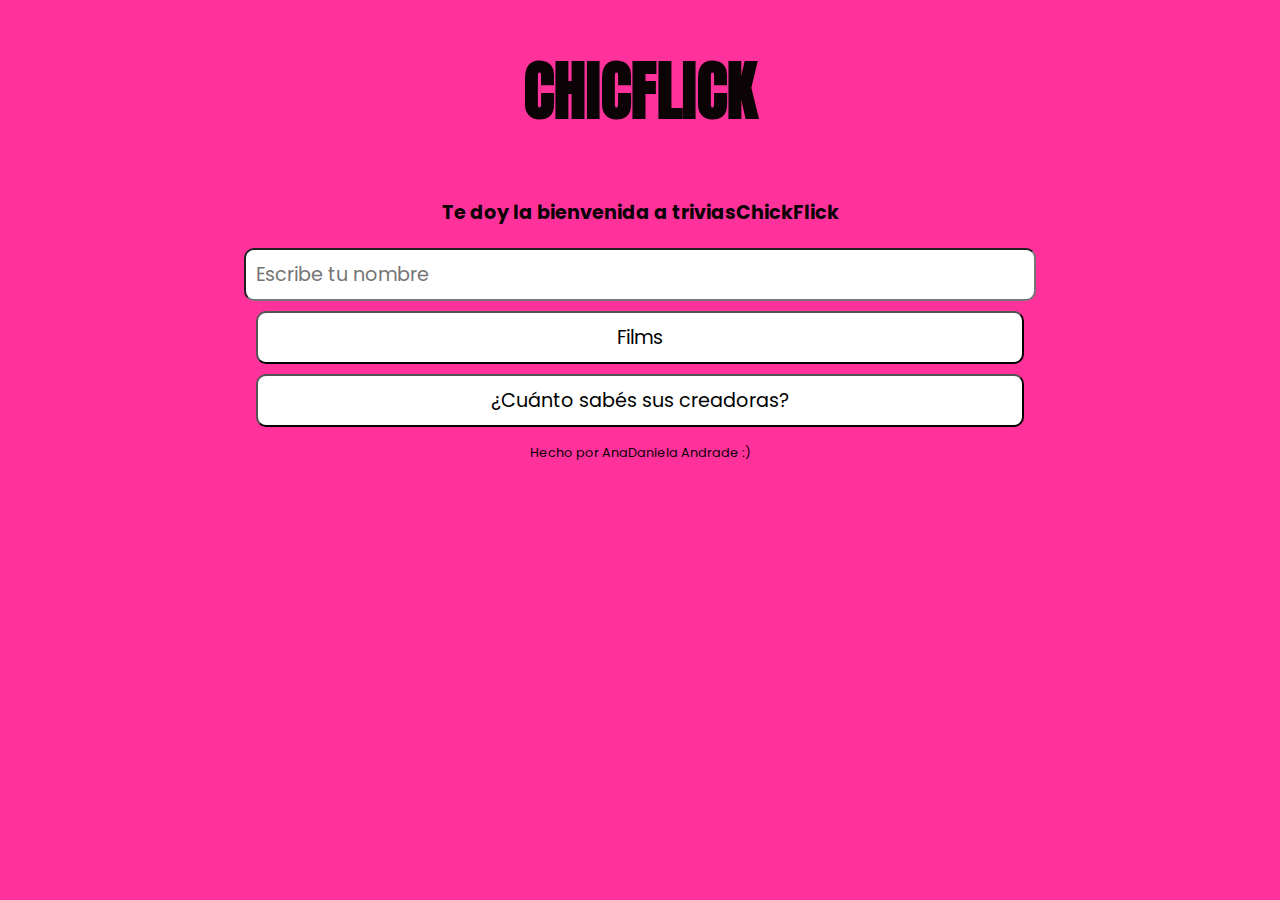
==== index.html @ 6f55246e "Initial commit" ====
<!DOCTYPE html>
<html lang="en">
  <head>
    <meta charset="UTF-8" />
    <meta http-equiv="X-UA-Compatible" content="IE=edge" />
    <meta name="viewport" content="width=device-width, initial-scale=1.0" />
    <link rel="stylesheet" href="style.css" />
    <link rel="preconnect" href="https://fonts.googleapis.com"><link rel="preconnect" href="https://fonts.gstatic.com" crossorigin><link href="https://fonts.googleapis.com/css2?family=Anton&family=Inconsolata:wght@200&family=Pacifico&family=Playfair+Display:wght@600&family=Poppins&display=swap" rel="stylesheet">
    <title>TriviaChickflick</title>
    <script type="text/javascript" src="app2.js"></script>
  </head>
  <body>
    <div id="container">
    <div id="root">

        <h1 id="title">CHICFLICK</h1>
      <h2>Te doy la bienvenida a triviasChickFlick</h2>
      <input class="btn" type="text" id='namePlayer' placeholder="Escribe tu nombre">
      <button class="btn" onclick="cincoJugadas()" >Films</button>
      <button class="btn" onclick="jugar()" >¿Cuánto sabés sus creadoras?</button>
    </div>
    <footer id="footer"><p>Hecho por AnaDaniela Andrade :) </p></footer>
  </div>
  </body>
</html>
---- style.css ----
*{
  /* transition: all 0.3s; */
   width:100%;
}
body{
background-color: #ff329c; 
padding: 0;
margin: 0;
font-size: 200%;
}
.container{
width: 70%;
height: 99%;
}

h1,h2,p, #name{
    font: size 250%; 
    color: #0C0306;
    font-family: 'Anton', sans-serif;
    align-items:center;
    justify-content:center;  
    display:flex;
    flex-wrap:wrap;
}
h2,p, .btn{
    font-size: 60%;
    font-family: 'Poppins', sans-serif;
}
p,.name{
    font-size: 40%;
}
#image, .image{
    width:70%;
    height:40%;

}
.btn, #btnFinish{
    background: white;
    width: 60%;
    padding: 10px;
    margin: 5px;
    display: flex;
    justify-content: center;
    border-radius: 10px;
}
.btn:hover{
    background: #ffc8dd;
    cursor: pointer;
    transform: scale(1.05);
}


footer{
    font-size: 100%;
}

div, form{
    align-items:center;
    justify-content:center;  
    display:flex;
    flex-wrap:wrap;
}
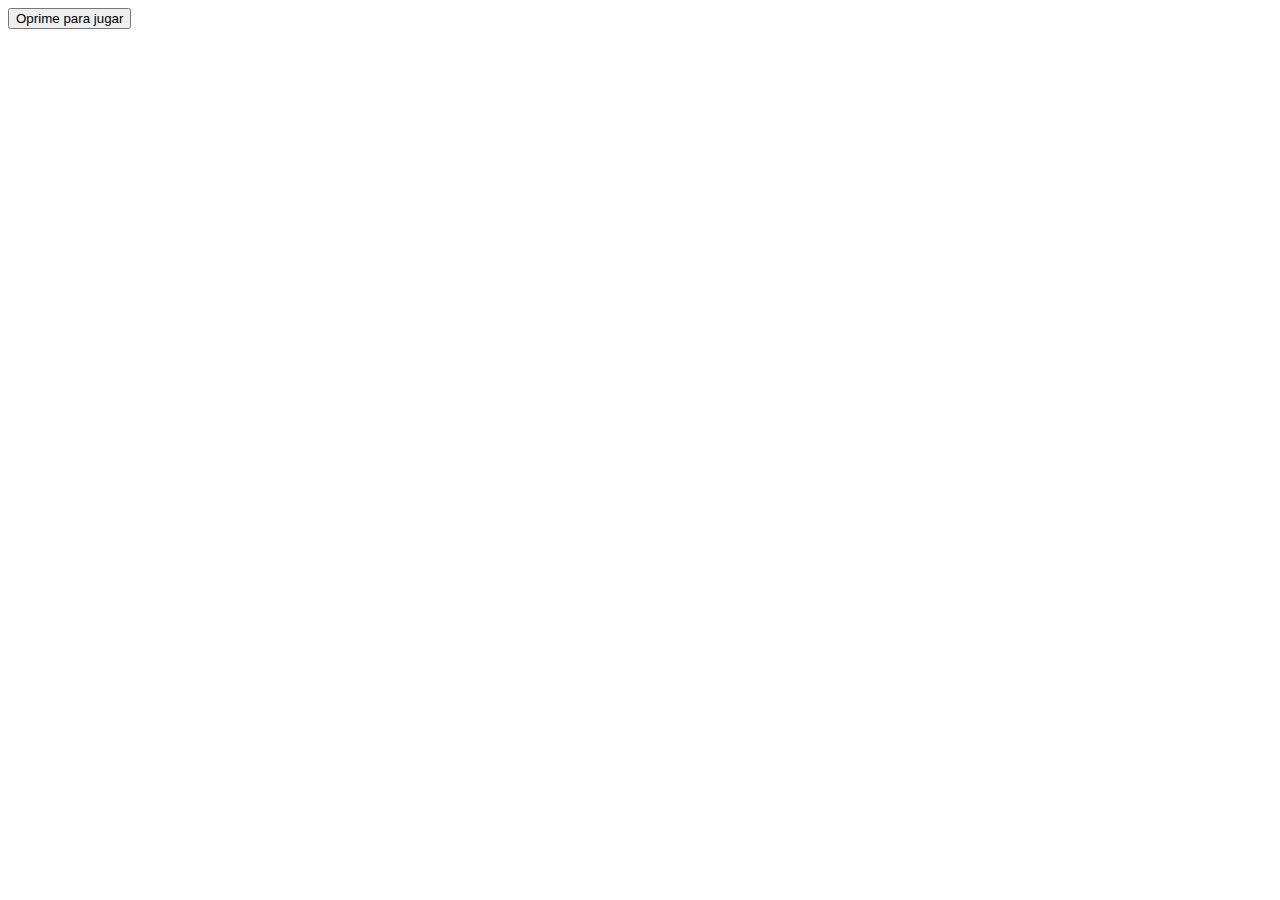
==== commit 4c2838bd: "Reinició programación de trivia, desde 0." ====
--- a/index.html
+++ b/index.html
@@ -1,25 +1,25 @@
 <!DOCTYPE html>
 <html lang="en">
-  <head>
-    <meta charset="UTF-8" />
-    <meta http-equiv="X-UA-Compatible" content="IE=edge" />
-    <meta name="viewport" content="width=device-width, initial-scale=1.0" />
-    <link rel="stylesheet" href="style.css" />
-    <link rel="preconnect" href="https://fonts.googleapis.com"><link rel="preconnect" href="https://fonts.gstatic.com" crossorigin><link href="https://fonts.googleapis.com/css2?family=Anton&family=Inconsolata:wght@200&family=Pacifico&family=Playfair+Display:wght@600&family=Poppins&display=swap" rel="stylesheet">
-    <title>TriviaChickflick</title>
-    <script type="text/javascript" src="app2.js"></script>
-  </head>
-  <body>
-    <div id="container">
-    <div id="root">
+<head>
+  <meta charset="UTF-8">
+  <meta http-equiv="X-UA-Compatible" content="IE=edge">
+  <meta name="viewport" content="width=device-width, initial-scale=1.0">
+  <link rel="stylesheet" type="text/css" href="style.css">
+  <title>TRIVIA</title>
+</head>
+<body>
+  <button id="openModalBtn">Oprime para jugar</button>
 
-        <h1 id="title">CHICFLICK</h1>
-      <h2>Te doy la bienvenida a triviasChickFlick</h2>
-      <input class="btn" type="text" id='namePlayer' placeholder="Escribe tu nombre">
-      <button class="btn" onclick="cincoJugadas()" >Films</button>
-      <button class="btn" onclick="jugar()" >¿Cuánto sabés sus creadoras?</button>
+  <div id="myModal" class="modal">
+    <div class="modal-content">
+      <span class="close">&times;</span>
+      <h2>Ingresa tu nombre</h2>
+      <input type="text" id="nameInput">
+      <button id="submitBtn">Enviar</button>
     </div>
-    <footer id="footer"><p>Hecho por AnaDaniela Andrade :) </p></footer>
   </div>
-  </body>
-</html>
+
+  <p id="output"></p>
+  <script src="index.js"></script>
+</body>
+</html>--- a/style.css
+++ b/style.css
@@ -1,62 +1,34 @@
-*{
-  /* transition: all 0.3s; */
-   width:100%;
-}
-body{
-background-color: #ff329c; 
-padding: 0;
-margin: 0;
-font-size: 200%;
-}
-.container{
-width: 70%;
-height: 99%;
-}
-
-h1,h2,p, #name{
-    font: size 250%; 
-    color: #0C0306;
-    font-family: 'Anton', sans-serif;
-    align-items:center;
-    justify-content:center;  
-    display:flex;
-    flex-wrap:wrap;
-}
-h2,p, .btn{
-    font-size: 60%;
-    font-family: 'Poppins', sans-serif;
-}
-p,.name{
-    font-size: 40%;
-}
-#image, .image{
-    width:70%;
-    height:40%;
-
-}
-.btn, #btnFinish{
-    background: white;
-    width: 60%;
-    padding: 10px;
-    margin: 5px;
-    display: flex;
-    justify-content: center;
-    border-radius: 10px;
-}
-.btn:hover{
-    background: #ffc8dd;
+.modal {
+    display: none;
+    position: fixed;
+    z-index: 1;
+    left: 0;
+    top: 0;
+    width: 100%;
+    height: 100%;
+    overflow: auto;
+    background-color: rgba(0, 0, 0, 0.5);
+  }
+  
+  .modal-content {
+    background-color: #fefefe;
+    margin: 15% auto;
+    padding: 20px;
+    border: 1px solid #888;
+    width: 300px;
+  }
+  
+  .close {
+    color: #aaa;
+    float: right;
+    font-size: 28px;
+    font-weight: bold;
+  }
+  
+  .close:hover,
+  .close:focus {
+    color: black;
+    text-decoration: none;
     cursor: pointer;
-    transform: scale(1.05);
-}
-
-
-footer{
-    font-size: 100%;
-}
-
-div, form{
-    align-items:center;
-    justify-content:center;  
-    display:flex;
-    flex-wrap:wrap;
-}+  }
+  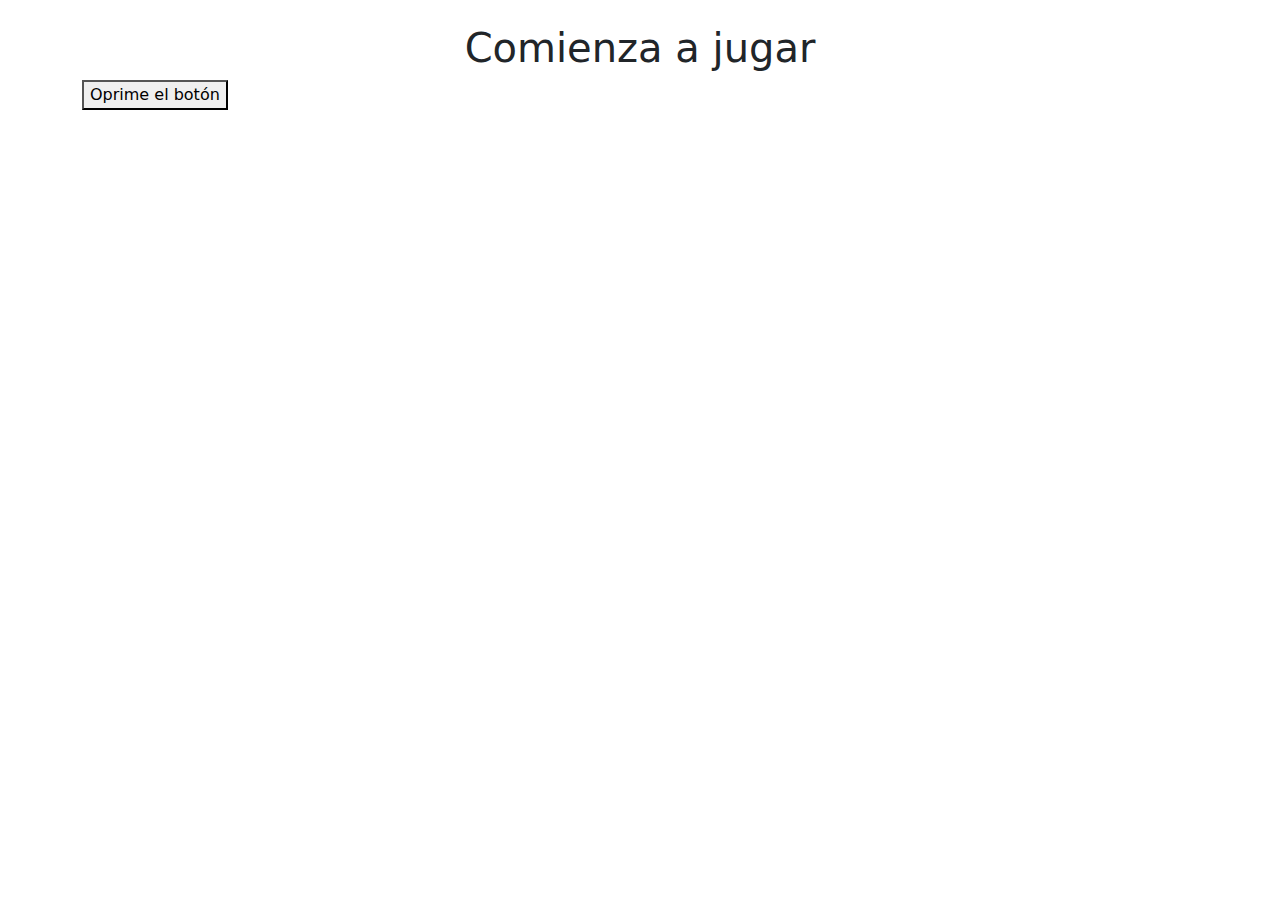
==== commit e8322735: "add bostrap." ====
--- a/index.html
+++ b/index.html
@@ -4,11 +4,12 @@
   <meta charset="UTF-8">
   <meta http-equiv="X-UA-Compatible" content="IE=edge">
   <meta name="viewport" content="width=device-width, initial-scale=1.0">
+  <link href="https://cdn.jsdelivr.net/npm/bootstrap@5.3.3/dist/css/bootstrap.min.css" rel="stylesheet" integrity="sha384-QWTKZyjpPEjISv5WaRU9OFeRpok6YctnYmDr5pNlyT2bRjXh0JMhjY6hW+ALEwIH" crossorigin="anonymous">
   <link rel="stylesheet" type="text/css" href="style.css">
-  <title>TRIVIA</title>
+  <title>Chic Girl</title>
 </head>
 <body>
-  <button id="openModalBtn">Oprime para jugar</button>
+  
 
   <div id="myModal" class="modal">
     <div class="modal-content">
@@ -19,7 +20,16 @@
     </div>
   </div>
 
-  <p id="output"></p>
+  <div class="container my-4">
+    <h1 class="text-center">Comienza a jugar</h1>
+
+    <button id="openModalBtn">Oprime el botón</button>
+  </div>
+
+  <div class="container my-4">
+    <p class="text-center" id="output"></p>
+  </div>
+
   <script src="index.js"></script>
 </body>
 </html>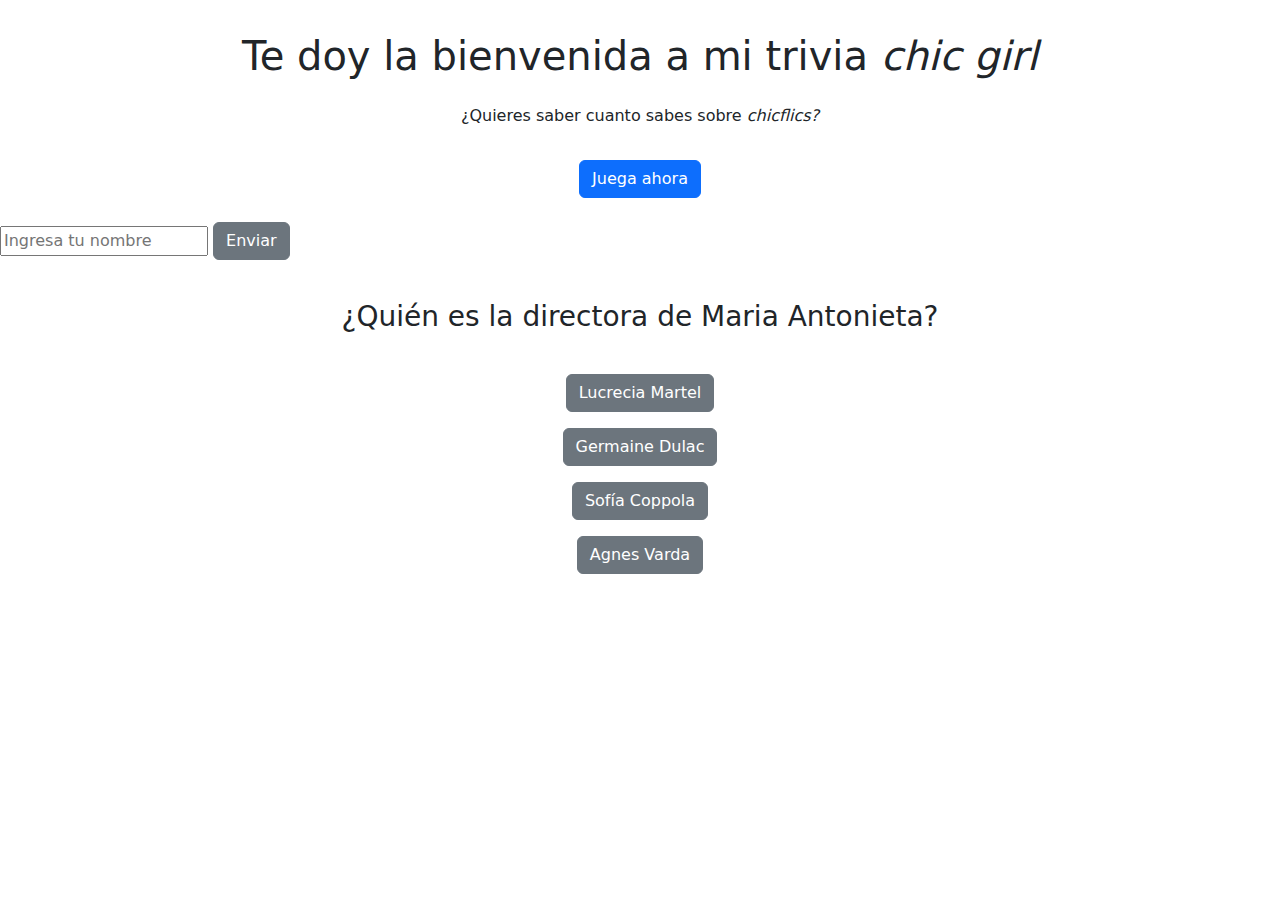
==== commit 9ab60729: "Update index.html" ====
--- a/index.html
+++ b/index.html
@@ -1,35 +1,47 @@
 <!DOCTYPE html>
 <html lang="en">
+
 <head>
   <meta charset="UTF-8">
   <meta http-equiv="X-UA-Compatible" content="IE=edge">
   <meta name="viewport" content="width=device-width, initial-scale=1.0">
-  <link href="https://cdn.jsdelivr.net/npm/bootstrap@5.3.3/dist/css/bootstrap.min.css" rel="stylesheet" integrity="sha384-QWTKZyjpPEjISv5WaRU9OFeRpok6YctnYmDr5pNlyT2bRjXh0JMhjY6hW+ALEwIH" crossorigin="anonymous">
+  <link href="https://cdn.jsdelivr.net/npm/bootstrap@5.3.3/dist/css/bootstrap.min.css" rel="stylesheet"
+    integrity="sha384-QWTKZyjpPEjISv5WaRU9OFeRpok6YctnYmDr5pNlyT2bRjXh0JMhjY6hW+ALEwIH" crossorigin="anonymous">
   <link rel="stylesheet" type="text/css" href="style.css">
   <title>Chic Girl</title>
 </head>
+
 <body>
-  
-
-  <div id="myModal" class="modal">
-    <div class="modal-content">
-      <span class="close">&times;</span>
-      <h2>Ingresa tu nombre</h2>
-      <input type="text" id="nameInput">
-      <button id="submitBtn">Enviar</button>
-    </div>
+  <div class="container my-4">
+    <h1 class="text-center p-2">Te doy la bienvenida a mi trivia <em>chic girl</em></h1>
+    <p class="text-center p-2">¿Quieres saber cuanto sabes sobre <em>chicflics?</em></p>
   </div>
 
-  <div class="container my-4">
-    <h1 class="text-center">Comienza a jugar</h1>
-
-    <button id="openModalBtn">Oprime el botón</button>
+  <div class="container my-4 text-center">
+    <button id="openModalBtn" class="btn btn-primary">Juega ahora</button>
   </div>
 
+  <div id="overlay"></div>
+  <div id="myModal">
+    <p id="countdown"></p>
+    <input type="text" id="nameInput" placeholder="Ingresa tu nombre">
+    <button id="submitBtn" class="btn btn-secondary">Enviar</button>
+  </div>
+
+  <p id="output" class="text-center mt-4"></p>
+
   <div class="container my-4">
-    <p class="text-center" id="output"></p>
+    <h3 class="text-center p-3" id="question">¿Quién es la directora de Maria Antonieta?</h3>
+
+    <div class="container d-flex flex-column align-items-center justify-content-center">
+      <button class="btn btn-secondary mt-3" id="opcion1">Lucrecia Martel</button>
+      <button class="btn btn-secondary mt-3" id="opcion2">Germaine Dulac</button>
+      <button class="btn btn-secondary mt-3" id="opcion3">Sofía Coppola</button>
+      <button class="btn btn-secondary mt-3" id="opcion4">Agnes Varda</button>
+    </div>
   </div>
 
   <script src="index.js"></script>
 </body>
+
 </html>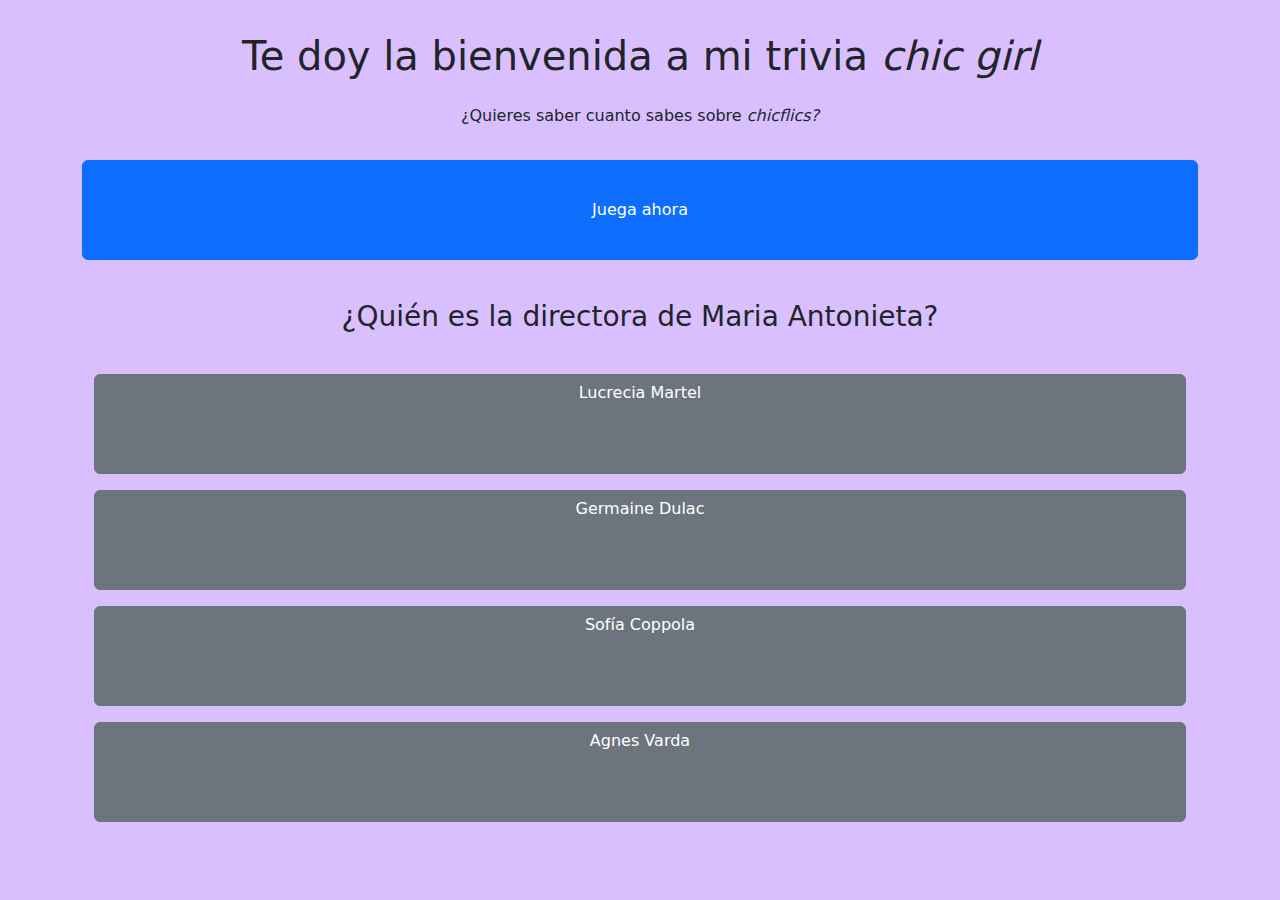
==== commit 479eaff8: "Update index.html" ====
--- a/index.html
+++ b/index.html
@@ -12,13 +12,15 @@
 </head>
 
 <body>
-  <div class="container my-4">
-    <h1 class="text-center p-2">Te doy la bienvenida a mi trivia <em>chic girl</em></h1>
-    <p class="text-center p-2">¿Quieres saber cuanto sabes sobre <em>chicflics?</em></p>
-  </div>
+  <div class="container-fluid" id="presentation-trivia">
+    <div class="container my-4">
+      <h1 class="text-center p-2">Te doy la bienvenida a mi trivia <em>chic girl</em></h1>
+      <p class="text-center p-2">¿Quieres saber cuanto sabes sobre <em>chicflics?</em></p>
+    </div>
 
-  <div class="container my-4 text-center">
-    <button id="openModalBtn" class="btn btn-primary">Juega ahora</button>
+    <div class="container my-4 text-center">
+      <button id="openModalBtn" class="btn btn-primary">Juega ahora</button>
+    </div>
   </div>
 
   <div id="overlay"></div>
@@ -30,14 +32,14 @@
 
   <p id="output" class="text-center mt-4"></p>
 
-  <div class="container my-4">
+  <div class="container my-4" id="container-questions">
     <h3 class="text-center p-3" id="question">¿Quién es la directora de Maria Antonieta?</h3>
 
     <div class="container d-flex flex-column align-items-center justify-content-center">
-      <button class="btn btn-secondary mt-3" id="opcion1">Lucrecia Martel</button>
-      <button class="btn btn-secondary mt-3" id="opcion2">Germaine Dulac</button>
-      <button class="btn btn-secondary mt-3" id="opcion3">Sofía Coppola</button>
-      <button class="btn btn-secondary mt-3" id="opcion4">Agnes Varda</button>
+      <container class="btn btn-secondary mt-3" id="opcion1">Lucrecia Martel</container>
+      <container class="btn btn-secondary mt-3" id="opcion2">Germaine Dulac</container>
+      <container class="btn btn-secondary mt-3" id="opcion3">Sofía Coppola</container>
+      <container class="btn btn-secondary mt-3" id="opcion4">Agnes Varda</container>
     </div>
   </div>
 
--- a/style.css
+++ b/style.css
@@ -1,34 +1,45 @@
-.modal {
-    display: none;
-    position: fixed;
-    z-index: 1;
-    left: 0;
-    top: 0;
-    width: 100%;
-    height: 100%;
-    overflow: auto;
-    background-color: rgba(0, 0, 0, 0.5);
-  }
-  
-  .modal-content {
-    background-color: #fefefe;
-    margin: 15% auto;
-    padding: 20px;
-    border: 1px solid #888;
-    width: 300px;
-  }
-  
-  .close {
-    color: #aaa;
-    float: right;
-    font-size: 28px;
-    font-weight: bold;
-  }
-  
-  .close:hover,
-  .close:focus {
-    color: black;
-    text-decoration: none;
-    cursor: pointer;
-  }
-  +body {
+  background-color: #dabfff;
+}
+
+#myModal {
+  display: none;
+  position: fixed;
+  top: 50%;
+  left: 50%;
+  transform: translate(-50%, -50%);
+  background-color: white;
+  padding: 20px;
+  box-shadow: 0 2px 10px rgba(0, 0, 0, 0.1);
+  z-index: 1000;
+}
+
+#overlay {
+  display: none;
+  position: fixed;
+  top: 0;
+  left: 0;
+  width: 100%;
+  height: 100%;
+  background: rgba(0, 0, 0, 0.5);
+  z-index: 999;
+}
+
+.close {
+  color: #aaa;
+  float: right;
+  font-size: 28px;
+  font-weight: bold;
+}
+
+.close:hover,
+.close:focus {
+  color: black;
+  text-decoration: none;
+  cursor: pointer;
+}
+
+.btn {
+  width: 100%;
+  height: 100px;
+}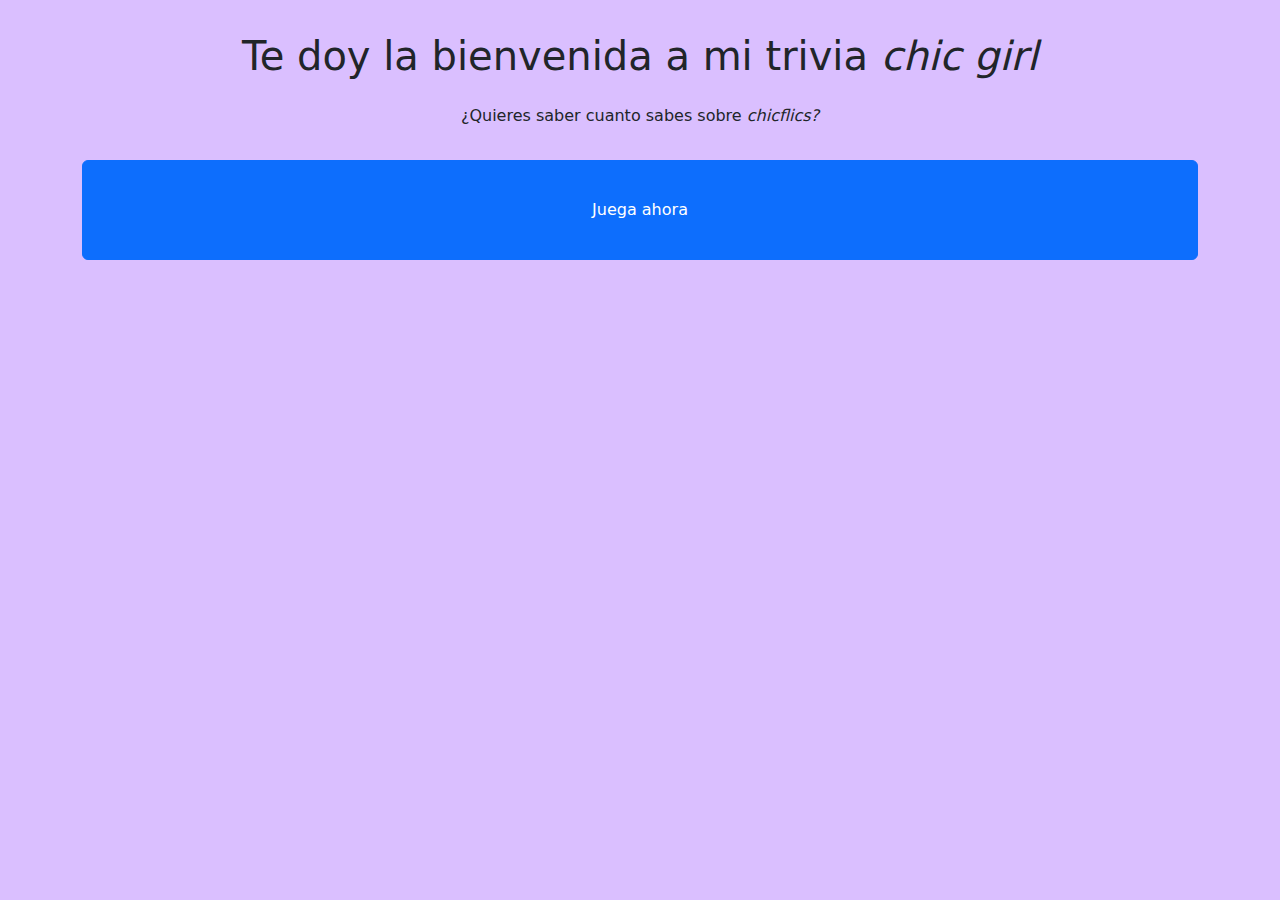
==== commit 6d6172bc: "Update index.html" ====
--- a/index.html
+++ b/index.html
@@ -33,17 +33,14 @@
   <p id="output" class="text-center mt-4"></p>
 
   <div class="container my-4" id="container-questions">
-    <h3 class="text-center p-3" id="question">¿Quién es la directora de Maria Antonieta?</h3>
-
-    <div class="container d-flex flex-column align-items-center justify-content-center">
-      <container class="btn btn-secondary mt-3" id="opcion1">Lucrecia Martel</container>
-      <container class="btn btn-secondary mt-3" id="opcion2">Germaine Dulac</container>
-      <container class="btn btn-secondary mt-3" id="opcion3">Sofía Coppola</container>
-      <container class="btn btn-secondary mt-3" id="opcion4">Agnes Varda</container>
+    <h3 class="text-center p-3" id="question"></h3>
+    <img src="" alt="Question Image" id="question-image" class="img-fluid my-3" style="display: none;">
+    <div class="container d-flex flex-column align-items-center justify-content-center" id="options">
+      <!-- Opciones se cargarán aquí dinámicamente -->
     </div>
   </div>
 
-  <script src="index.js"></script>
+  <script type="module" src="main.js" defer></script>
 </body>
 
 </html>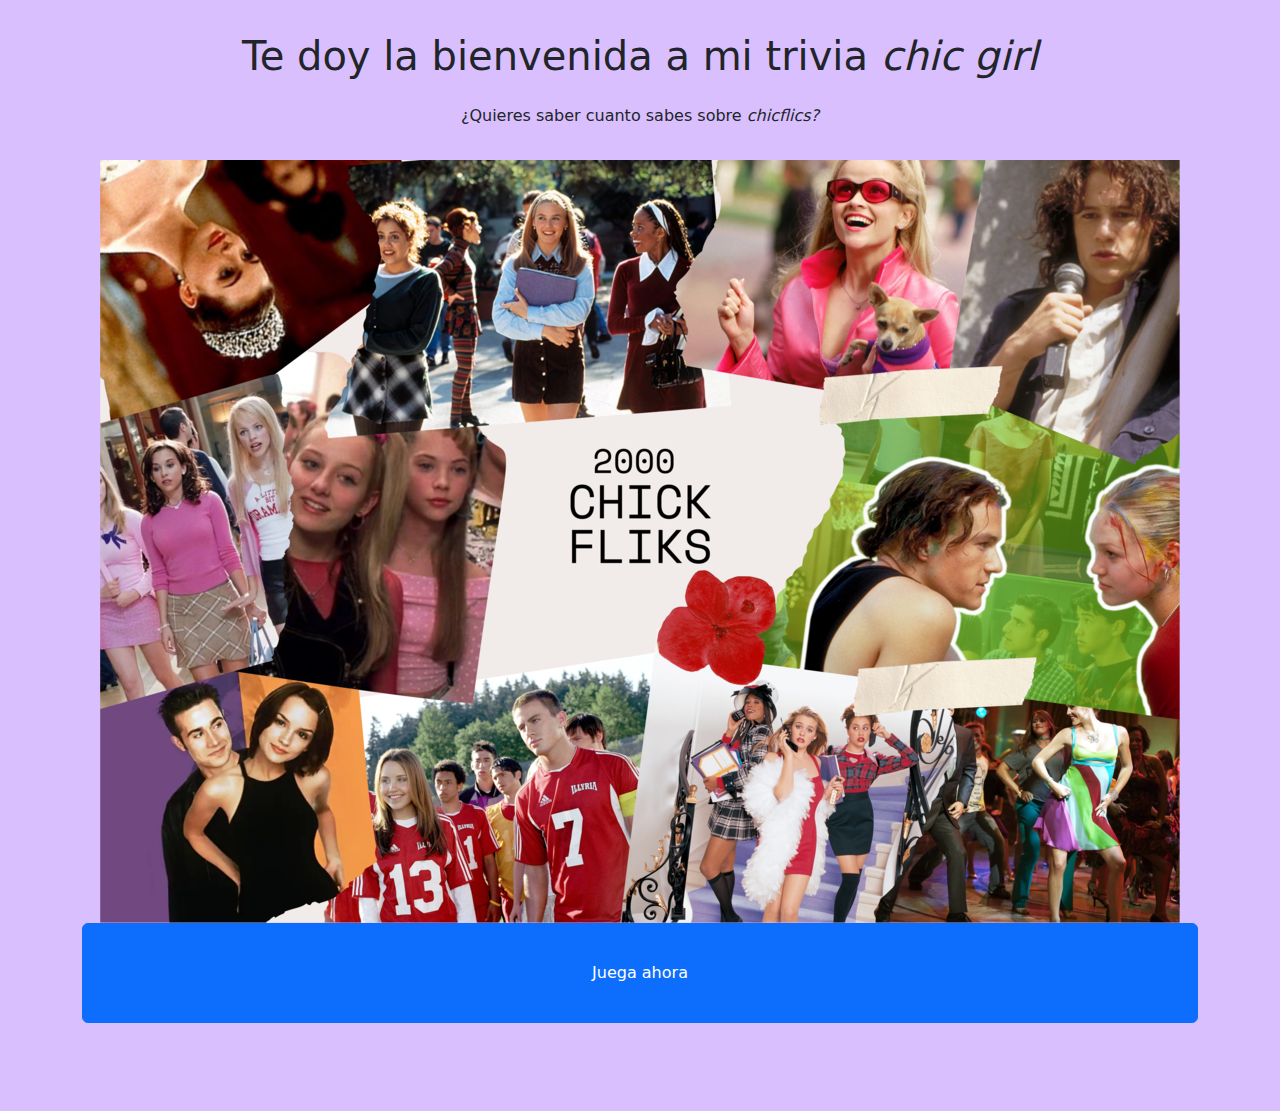
==== commit 004383f4: "update assets" ====
--- a/index.html
+++ b/index.html
@@ -19,6 +19,7 @@
     </div>
 
     <div class="container my-4 text-center">
+      <img src="assets/home.webp" alt="" class="img-fluid">
       <button id="openModalBtn" class="btn btn-primary">Juega ahora</button>
     </div>
   </div>
@@ -40,6 +41,14 @@
     </div>
   </div>
 
+  <footer class="container-fluid">
+    <div class="row">
+      <div class="col-md-4"></div>
+      <div class="col-md-4"></div>
+      <div class="col-md-4"></div>
+    </div>
+  </footer>
+
   <script type="module" src="main.js" defer></script>
 </body>
 
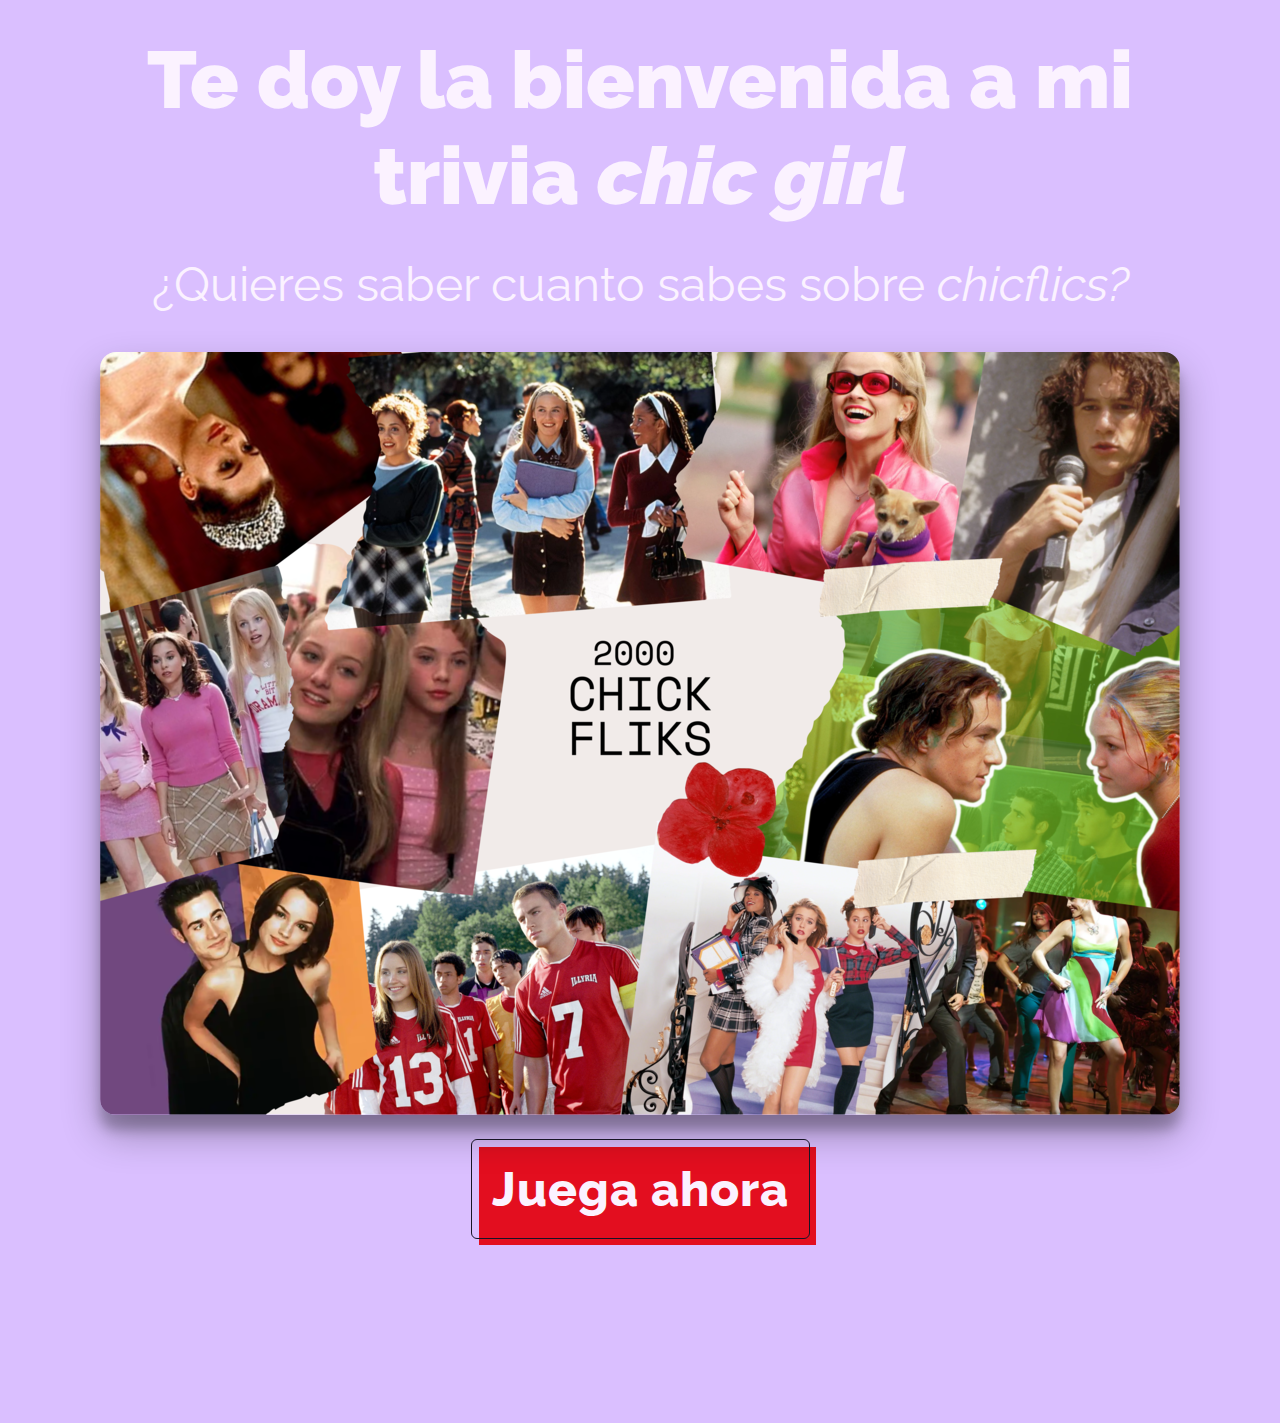
==== commit b945e790: "Add styles" ====
--- a/index.html
+++ b/index.html
@@ -14,24 +14,24 @@
 <body>
   <div class="container-fluid" id="presentation-trivia">
     <div class="container my-4">
-      <h1 class="text-center p-2">Te doy la bienvenida a mi trivia <em>chic girl</em></h1>
-      <p class="text-center p-2">¿Quieres saber cuanto sabes sobre <em>chicflics?</em></p>
+      <h1 class="text-center p-2 title">Te doy la bienvenida a mi trivia <em>chic girl</em></h1>
+      <p class="text-center p-2 subtitle">¿Quieres saber cuanto sabes sobre <em>chicflics?</em></p>
     </div>
 
     <div class="container my-4 text-center">
-      <img src="assets/home.webp" alt="" class="img-fluid">
-      <button id="openModalBtn" class="btn btn-primary">Juega ahora</button>
+      <img src="assets/home.webp" alt="collage-movies" title="collage-movies" class="img-fluid img-presentation">
+      <button id="openModalBtn" class="btn button-52 my-4">Juega ahora</button>
     </div>
   </div>
 
   <div id="overlay"></div>
   <div id="myModal">
     <p id="countdown"></p>
-    <input type="text" id="nameInput" placeholder="Ingresa tu nombre">
-    <button id="submitBtn" class="btn btn-secondary">Enviar</button>
+    <input type="text" id="nameInput" class="my-3 p-2" placeholder="Ingresa tu nombre">
+    <button id="submitBtn" class="my-3 btn button-51">Enviar</button>
   </div>
 
-  <p id="output" class="text-center mt-4"></p>
+  <p id="output" class="text-start p-4"></p>
 
   <div class="container my-4" id="container-questions">
     <h3 class="text-center p-3" id="question"></h3>
--- a/style.css
+++ b/style.css
@@ -1,5 +1,171 @@
+@import url('https://fonts.googleapis.com/css2?family=Raleway:ital,wght@0,100..900;1,100..900&display=swap');
+
 body {
   background-color: #dabfff;
+  font-family: "Raleway", serif;
+  font-optical-sizing: auto;
+  font-weight: weight;
+  font-style: normal;
+}
+
+/* Presentation */
+.title {
+  color: #FBF2FF;
+  font-size: 5rem;
+  font-weight: 900;
+}
+
+.subtitle {
+  color: #FBF2FF;
+  font-size: 3rem;
+}
+
+.img-presentation {
+  box-shadow: rgba(0, 0, 0, 0.3) 0px 19px 38px, rgba(0, 0, 0, 0.22) 0px 15px 12px;
+  border-radius: 16px;
+}
+
+/*end presentation */
+
+/* Buttons */
+.button-52 {
+  font-size: 16px;
+  font-weight: 200;
+  letter-spacing: 1px;
+  padding: 13px 20px 13px;
+  outline: 0;
+  border: 1px solid #181526;
+  cursor: pointer;
+  position: relative;
+  background-color: rgba(0, 0, 0, 0);
+  user-select: none;
+  -webkit-user-select: none;
+  touch-action: manipulation;
+  color: #FBF2FF;
+  font-weight: 800;
+  font-size: 3rem;
+}
+
+.button-52:after {
+  content: "";
+  background-color: #E30E1F;
+  color: #3D335C;
+  width: 100%;
+  z-index: -1;
+  position: absolute;
+  height: 100%;
+  top: 7px;
+  left: 7px;
+  transition: 0.2s;
+}
+
+.button-52:hover:after {
+  top: 0px;
+  left: 0px;
+}
+
+.button-51 {
+  background-color: transparent;
+  border: 1px solid #E30E1F;
+  box-sizing: border-box;
+  color: #E30E1F;
+  font-size: 16px;
+  font-weight: 700;
+  line-height: 24px;
+  padding: 16px 23px;
+  position: relative;
+  text-decoration: none;
+  user-select: none;
+  -webkit-user-select: none;
+  touch-action: manipulation;
+}
+
+.button-51:hover,
+.button-51:active {
+  outline: 0;
+}
+
+.button-51:hover {
+  background-color: transparent;
+  cursor: pointer;
+}
+
+.button-51:before {
+  background-color: #FBF2FF;
+  content: "";
+  height: calc(100% + 3px);
+  position: absolute;
+  right: -7px;
+  top: -9px;
+  transition: background-color 300ms ease-in;
+  width: 100%;
+  z-index: -1;
+}
+
+.button-51:hover:before {
+  background-color: #E30E1F;
+}
+
+.button-50 {
+  appearance: button;
+  background-color: #000;
+  background-image: none;
+  border: 1px solid #000;
+  border-radius: 4px;
+  box-shadow: #fff 4px 4px 0 0,#000 4px 4px 0 1px;
+  box-sizing: border-box;
+  color: #fff;
+  cursor: pointer;
+  display: inline-block;
+  font-family: ITCAvantGardeStd-Bk,Arial,sans-serif;
+  font-size: 14px;
+  font-weight: 400;
+  line-height: 20px;
+  margin: 0 5px 10px 0;
+  overflow: visible;
+  padding: 12px 40px;
+  text-align: center;
+  text-transform: none;
+  touch-action: manipulation;
+  user-select: none;
+  -webkit-user-select: none;
+  vertical-align: middle;
+  white-space: nowrap;
+}
+
+.button-50:focus {
+  text-decoration: none;
+}
+
+.button-50:hover {
+  text-decoration: none;
+}
+
+.button-50:active {
+  box-shadow: rgba(0, 0, 0, .125) 0 3px 5px inset;
+  outline: 0;
+}
+
+.button-50:not([disabled]):active {
+  box-shadow: rgba(0, 0, 0, 0.1) 0px 10px 15px -3px, rgba(0, 0, 0, 0.05) 0px 4px 6px -2px;
+  transform: translate(2px, 2px);
+}
+/* end buttons */
+
+#output {
+  font-size: 1.5rem;
+  color: #675493;
+}
+
+#question {
+  font-size: 1.8rem;
+  color: #3D335C;
+  font-weight: 600
+}
+
+#question-image {
+  box-shadow: rgba(0, 0, 0, 0.3) 0px 19px 38px, rgba(0, 0, 0, 0.22) 0px 15px 12px;
+  border-radius: 16px;
 }
 
 #myModal {
@@ -39,7 +205,30 @@
   cursor: pointer;
 }
 
-.btn {
-  width: 100%;
-  height: 100px;
+@media only screen and (min-width: 768px) and (max-width: 991px) {
+  .button-52 {
+    padding: 13px 50px 13px;
+  }
+
+  .button-51 {
+    padding: 16px 32px;
+  }
+
+  .button-50 {
+    padding: 12px 50px;
+  }
+
+  .title {
+    font-size: 2rem;
+  }
+}
+
+@media only screen and (max-width: 767px) {
+  .title {
+    font-size: 2.5rem;
+  }
+
+  .subtitle {
+    font-size: 1.5rem;
+  }
 }